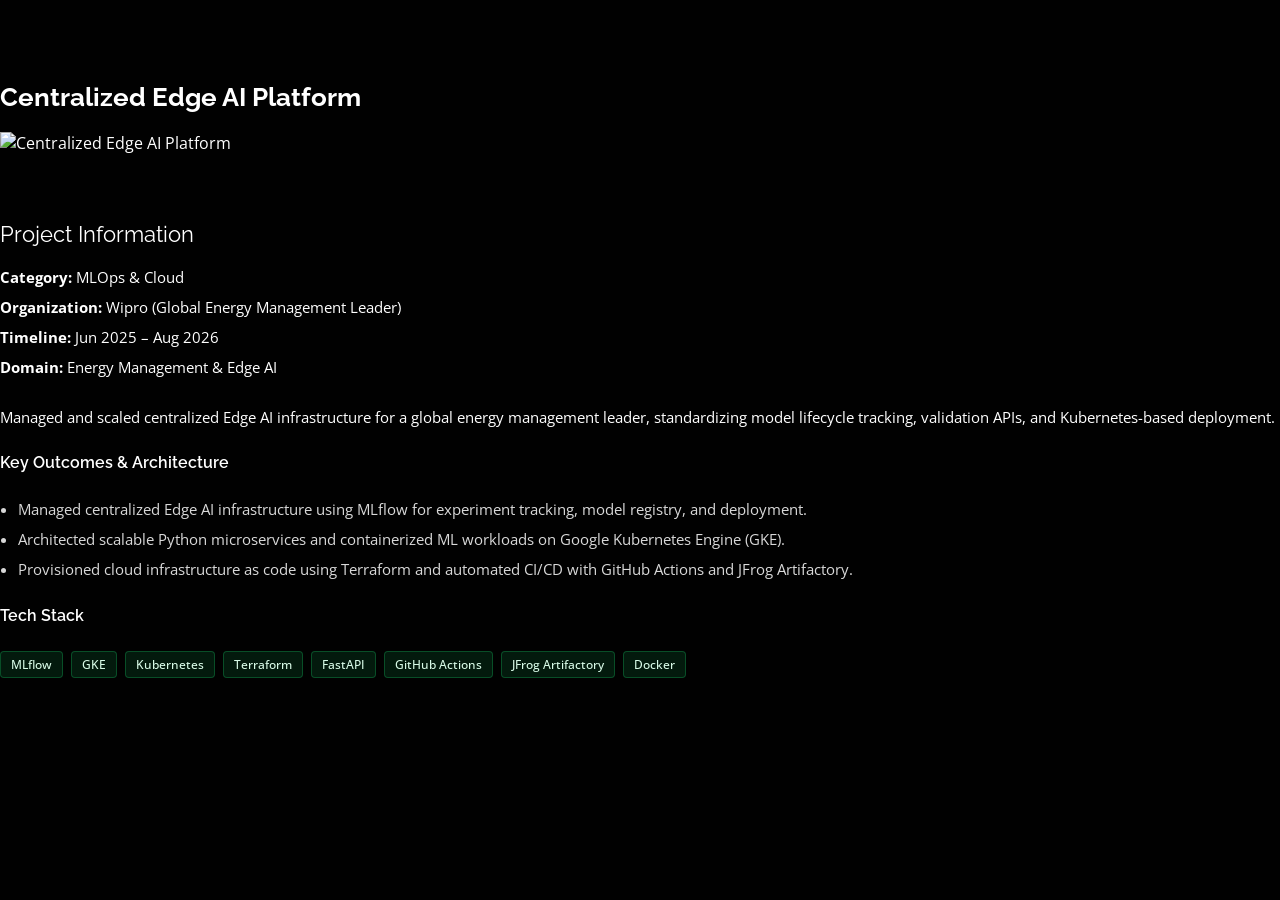
==== portfolio-details.html @ 6c73ee43 "updates" ====
<!DOCTYPE html>
<html lang="en">

<head>
  <meta charset="utf-8">
  <meta content="width=device-width, initial-scale=1.0" name="viewport">

  <title>Project Details | Vishnu Singh</title>
  <meta content="Enterprise project case study by Vishnu Singh - Sr. Software Developer, Python Tech Lead & ML/AI Engineer." name="description">

  <!-- Favicons -->
  <link href="assets/img/favicon.png" rel="icon">
  <link href="assets/img/apple-touch-icon.png" rel="apple-touch-icon">

  <!-- Google Fonts -->
  <link href="https://fonts.googleapis.com/css2?family=Open+Sans:wght@300;400;600;700&family=Raleway:wght@300;400;500;600;700&family=Poppins:wght@300;400;500;600;700&display=swap" rel="stylesheet">

  <!-- Vendor CSS Files -->
  <link href="assets/vendor/bootstrap/css/bootstrap.min.css" rel="stylesheet">
  <link href="assets/vendor/bootstrap-icons/bootstrap-icons.css" rel="stylesheet">
  <link href="assets/vendor/boxicons/css/boxicons.min.css" rel="stylesheet">
  <link href="assets/vendor/glightbox/css/glightbox.min.css" rel="stylesheet">
  <link href="assets/vendor/remixicon/remixicon.css" rel="stylesheet">
  <link href="assets/vendor/swiper/swiper-bundle.min.css" rel="stylesheet">

  <!-- Template Main CSS File -->
  <link href="assets/css/style.css" rel="stylesheet">
</head>

<body>

  <main id="main">

    <!-- ======= Portfolio Details ======= -->
    <div id="portfolio-details" class="portfolio-details">
      <div class="container">

        <div class="row">

          <div class="col-lg-7">
            <h2 class="portfolio-title" id="project-title">Enterprise Project Details</h2>

            <div class="portfolio-details-slider swiper">
              <div class="swiper-wrapper align-items-center">
                <div class="swiper-slide">
                  <img id="project-image" src="assets/img/portfolio/portfolio-1.jpg" class="img-fluid" alt="Project preview">
                </div>
              </div>
            </div>

          </div>

          <div class="col-lg-5 portfolio-info">
            <h3>Project Information</h3>
            <ul>
              <li><strong>Category:</strong> <span id="project-category">MLOps &amp; Cloud</span></li>
              <li><strong>Organization:</strong> <span id="project-org">Enterprise</span></li>
              <li><strong>Timeline:</strong> <span id="project-date">2025 – 2026</span></li>
              <li><strong>Domain:</strong> <span id="project-domain">Production AI</span></li>
            </ul>

            <p id="project-summary"></p>

            <h5 class="mt-4 mb-2 text-white" style="font-size: 16px; font-weight: 600;">Key Outcomes &amp; Architecture</h5>
            <ul id="project-highlights" style="list-style: disc; padding-left: 18px; color: rgba(255,255,255,0.85);"></ul>

            <h5 class="mt-4 mb-2 text-white" style="font-size: 16px; font-weight: 600;">Tech Stack</h5>
            <div id="project-stack" class="skill-pills"></div>
          </div>

        </div>

      </div>
    </div><!-- End Portfolio Details -->

  </main><!-- End #main -->

  <!-- Vendor JS Files -->
  <script src="assets/vendor/bootstrap/js/bootstrap.bundle.min.js"></script>
  <script src="assets/vendor/glightbox/js/glightbox.min.js"></script>
  <script src="assets/vendor/swiper/swiper-bundle.min.js"></script>

  <script>
    (function () {
      const projects = {
        "edge-ai-platform": {
          title: "Centralized Edge AI Platform",
          category: "MLOps & Cloud",
          org: "Wipro (Global Energy Management Leader)",
          date: "Jun 2025 – Aug 2026",
          domain: "Energy Management & Edge AI",
          image: "assets/img/portfolio/portfolio-4.jpg",
          summary: "Managed and scaled centralized Edge AI infrastructure for a global energy management leader, standardizing model lifecycle tracking, validation APIs, and Kubernetes-based deployment.",
          highlights: [
            "Managed centralized Edge AI infrastructure using MLflow for experiment tracking, model registry, and deployment.",
            "Architected scalable Python microservices and containerized ML workloads on Google Kubernetes Engine (GKE).",
            "Provisioned cloud infrastructure as code using Terraform and automated CI/CD with GitHub Actions and JFrog Artifactory."
          ],
          stack: ["MLflow", "GKE", "Kubernetes", "Terraform", "FastAPI", "GitHub Actions", "JFrog Artifactory", "Docker"]
        },
        "agentic-rag": {
          title: "Agentic RAG Decision Engine",
          category: "ML/AI",
          org: "Wipro",
          date: "Jun 2025 – Aug 2026",
          domain: "Generative AI & Agentic Systems",
          image: "assets/img/portfolio/portfolio-3.jpg",
          summary: "Built Agentic RAG proofs of concept for automated enterprise decisioning using multi-agent orchestration, tool calling, and structured memory.",
          highlights: [
            "Designed multi-agent workflows with LangGraph supporting deterministic tool calling and state transitions.",
            "Integrated vector search and structured memory for grounded retrieval and context-aware reasoning.",
            "Exposed validation and orchestration endpoints via high-performance FastAPI services."
          ],
          stack: ["LangGraph", "LangChain", "RAG", "Vector Search", "Azure OpenAI", "FastAPI", "Python"]
        },
        "gcp-migration": {
          title: "Fortune 50 Healthcare GCP Migration",
          category: "MLOps & Cloud",
          org: "Wipro (Fortune 50 Healthcare Provider)",
          date: "Jun 2025 – Aug 2026",
          domain: "Healthcare Cloud & Analytics",
          image: "assets/img/portfolio/portfolio-6.jpg",
          summary: "Led the migration of enterprise analytics workloads from on-premises infrastructure to Google Cloud Platform (GCP) for a Fortune 50 healthcare provider.",
          highlights: [
            "Drove architecture decisions, code reviews, and delivery roadmaps across global engineering teams.",
            "Containerized workloads onto Google Kubernetes Engine (GKE) with Terraform-managed infrastructure.",
            "Ensured reliability, structured error handling, and observability across migrated services."
          ],
          stack: ["GCP", "GKE", "Terraform", "Docker", "Python", "SQL", "CI/CD"]
        },
        "retail-data-platform": {
          title: "Global Retail Data Platform Optimization",
          category: "Data Engineering",
          org: "Wipro (Major Global Retail Enterprise)",
          date: "Jun 2025 – Aug 2026",
          domain: "Retail & Big Data",
          image: "assets/img/portfolio/portfolio-5.jpg",
          summary: "Optimized the core Databricks, PySpark, and SQL data platform for a major global retail enterprise, significantly increasing pipeline throughput.",
          highlights: [
            "Profiled and tuned distributed PySpark jobs and SQL transformations to eliminate bottlenecks.",
            "Improved end-to-end ETL reliability and throughput for high-volume retail analytics.",
            "Collaborated across data engineering and platform teams on coding standards and reviews."
          ],
          stack: ["Databricks", "PySpark", "SQL", "ETL Pipelines", "Python", "Pandas"]
        },
        "aws-partner-automation": {
          title: "AWS Partner Onboarding & Plan Management",
          category: "MLOps & Cloud",
          org: "Servify, Bengaluru",
          date: "May 2023 – Jun 2025",
          domain: "Cloud Backend & Automation",
          image: "assets/img/portfolio/portfolio-7.jpg",
          summary: "Designed REST APIs and serverless/containerized backend services on AWS to automate partner onboarding and plan management, cutting manual operational effort by over 50%.",
          highlights: [
            "Built REST APIs using FastAPI, AWS Lambda, and S3, secured with IAM and monitored via Amazon CloudWatch.",
            "Deployed and operated containerized backend microservices on Amazon ECS and EKS.",
            "Engineered supporting Databricks and PySpark ETL pipelines, reducing total data processing latency by 35%."
          ],
          stack: ["FastAPI", "AWS Lambda", "S3", "IAM", "CloudWatch", "ECS", "EKS", "Databricks", "PySpark"]
        },
        "predictive-analytics": {
          title: "Predictive ML Analytics Platform",
          category: "ML/AI",
          org: "Servify, Bengaluru",
          date: "May 2023 – Jun 2025",
          domain: "Predictive Analytics & Data Quality",
          image: "assets/img/portfolio/portfolio-8.jpg",
          summary: "Led ML analytics initiatives using Scikit-learn and Amazon SageMaker, improving customer insight accuracy and decision-making efficiency by 25%.",
          highlights: [
            "Developed and trained predictive models in Scikit-learn and deployed workflows on Amazon SageMaker.",
            "Implemented standardized data cleaning and validation pipelines in Pandas across large-scale datasets.",
            "Delivered measurable 25% improvement in customer insight accuracy and decision-making efficiency."
          ],
          stack: ["Scikit-learn", "Amazon SageMaker", "Pandas", "Python", "SQL", "ETL"]
        },
        "ecommerce-chatbot": {
          title: "Enterprise E-Commerce Chatbot",
          category: "ML/AI",
          org: "Honeysys, Bengaluru",
          date: "Jan 2021 – Mar 2023",
          domain: "Conversational AI & NLP",
          image: "assets/img/portfolio/portfolio-1.jpg",
          summary: "Architected and deployed an enterprise e-commerce conversational AI platform end to end, automating customer query handling and product discovery.",
          highlights: [
            "Developed intent classification, entity extraction (NER), and dialog management pipelines in PyTorch.",
            "Exposed real-time inference through FastAPI REST microservices.",
            "Owned the full MLOps lifecycle: TorchServe, MLflow, DVC, GitHub Actions, Prometheus, and Grafana."
          ],
          stack: ["PyTorch", "FastAPI", "TorchServe", "MLflow", "DVC", "GitHub Actions", "Prometheus", "Grafana"]
        },
        "document-intelligence": {
          title: "Document Intelligence & Product Recognition",
          category: "ML/AI",
          org: "Honeysys, Bengaluru",
          date: "Jan 2021 – Mar 2023",
          domain: "Computer Vision & OCR",
          image: "assets/img/portfolio/portfolio-2.jpg",
          summary: "Built computer vision and OCR pipelines using YOLOv5 and Tesseract OCR for automated product recognition, invoice detection, and financial data extraction.",
          highlights: [
            "Trained and deployed YOLOv5 object detection models for product and invoice region recognition.",
            "Combined OpenCV preprocessing with Tesseract OCR for structured financial data extraction.",
            "Served models via TorchServe with live health monitoring in Prometheus and Grafana."
          ],
          stack: ["YOLOv5", "Tesseract OCR", "OpenCV", "PyTorch", "TorchServe", "FastAPI", "Prometheus"]
        },
        "iot-data-acquisition": {
          title: "IoT Real-Time Data Acquisition & Firmware",
          category: "IoT & Edge",
          org: "Digiadd Technologies, Bengaluru",
          date: "Jan 2019 – Jan 2021",
          domain: "IoT & Embedded Systems",
          image: "assets/img/portfolio/portfolio-9.jpg",
          summary: "Engineered real-time data acquisition systems and custom firmware for IoT hardware while leading and mentoring a team of 2–3 engineers.",
          highlights: [
            "Built custom firmware and telemetry pipelines on Raspberry Pi, Arduino, and ESP32 hardware.",
            "Integrated industrial sensors and protocols including LoRaWAN and CAN bus.",
            "Led and mentored 2–3 engineers building and troubleshooting streaming data pipelines and centralized data platforms."
          ],
          stack: ["C/C++", "Python", "Raspberry Pi", "Arduino", "ESP32", "LoRaWAN", "CAN Bus"]
        }
      };

      const params = new URLSearchParams(window.location.search);
      const key = params.get("project") || "edge-ai-platform";
      const data = projects[key] || projects["edge-ai-platform"];

      document.title = data.title + " | Vishnu Singh";
      document.getElementById("project-title").textContent = data.title;
      document.getElementById("project-category").textContent = data.category;
      document.getElementById("project-org").textContent = data.org;
      document.getElementById("project-date").textContent = data.date;
      document.getElementById("project-domain").textContent = data.domain;
      document.getElementById("project-image").src = data.image;
      document.getElementById("project-image").alt = data.title;
      document.getElementById("project-summary").textContent = data.summary;

      const highlightsEl = document.getElementById("project-highlights");
      data.highlights.forEach(function (item) {
        const li = document.createElement("li");
        li.textContent = item;
        highlightsEl.appendChild(li);
      });

      const stackEl = document.getElementById("project-stack");
      data.stack.forEach(function (tech) {
        const span = document.createElement("span");
        span.className = "skill-pill";
        span.textContent = tech;
        stackEl.appendChild(span);
      });
    })();
  </script>

</body>

</html>
---- assets/css/style.css ----
/**
* Template Name: Personal - v4.7.0
* Template URL: https://bootstrapmade.com/personal-free-resume-bootstrap-template/
* Author: BootstrapMade.com
* License: https://bootstrapmade.com/license/
*/

/*--------------------------------------------------------------
# General
--------------------------------------------------------------*/
body {
  font-family: "Open Sans", sans-serif;
  background-color: #040404;
  color: #fff;
  position: relative;
  background: transparent;
}
body::before {
  content: "";
  position: fixed;
  background: #040404 url("../img/background/bg2.jpg") top right no-repeat;
  background-size: cover;
  left: 0;
  right: 0;
  top: 0;
  height: 100vh;
  z-index: -1;
}
@media (min-width: 1024px) {
  body::before {
    background-attachment: fixed;
  }
}

a {
  color: #18d26e;
  text-decoration: none;
}

a:hover {
  color: #35e888;
  text-decoration: none;
}

h1, h2, h3, h4, h5, h6 {
  font-family: "Raleway", sans-serif;
}

/*--------------------------------------------------------------
# Header
--------------------------------------------------------------*/
#header {
  transition: ease-in-out 0.3s;
  position: relative;
  height: 100vh;
  display: flex;
  align-items: center;
  z-index: 997;
  overflow-y: auto;
}
#header * {
  transition: ease-in-out 0.3s;
}
#header h1 {
  font-size: 48px;
  margin: 0;
  padding: 0;
  line-height: 1;
  font-weight: 700;
  font-family: "Poppins", sans-serif;
}
#header h1 a, #header h1 a:hover {
  color: #fff;
  line-height: 1;
  display: inline-block;
}
#header h2 {
  font-size: 24px;
  margin-top: 20px;
  color: rgba(255, 255, 255, 0.8);
}
#header h2 span {
  color: #fff;
  border-bottom: 2px solid #18d26e;
  padding-bottom: 6px;
}
#header img {
  padding: 0;
  margin: 0;
}
#header .social-links {
  margin-top: 40px;
  display: flex;
}
#header .social-links a {
  font-size: 16px;
  display: flex;
  justify-content: center;
  align-items: center;
  background: rgba(255, 255, 255, 0.1);
  color: #fff;
  line-height: 1;
  margin-right: 8px;
  border-radius: 50%;
  width: 40px;
  height: 40px;
}
#header .social-links a:hover {
  background: #18d26e;
}
@media (max-width: 992px) {
  #header h1 {
    font-size: 36px;
  }
  #header h2 {
    font-size: 20px;
    line-height: 30px;
  }
  #header .social-links {
    margin-top: 15px;
  }
  #header .container {
    display: flex;
    flex-direction: column;
    align-items: center;
  }
}

/* Header Top */
#header.header-top {
  height: 80px;
  position: fixed;
  left: 0;
  top: 0;
  right: 0;
  background: rgba(0, 0, 0, 0.9);
}
#header.header-top .social-links, #header.header-top h2, #header.header-top .header-tagline {
  display: none;
}
.header-tagline {
  margin-top: 14px;
  font-size: 14px;
  letter-spacing: 0.5px;
  color: rgba(255, 255, 255, 0.72);
}
#header.header-top h1 {
  margin-right: auto;
  font-size: 36px;
}
#header.header-top .container {
  display: flex;
  align-items: center;
}
#header.header-top .navbar {
  margin: 0;
}
@media (max-width: 768px) {
  #header.header-top {
    height: 60px;
  }
  #header.header-top h1 {
    font-size: 26px;
  }
}

/*--------------------------------------------------------------
# Navigation Menu
--------------------------------------------------------------*/
/**
* Desktop Navigation 
*/
.navbar {
  padding: 0;
  margin-top: 35px;
}
.navbar ul {
  margin: 0;
  padding: 0;
  display: flex;
  list-style: none;
  align-items: center;
}
.navbar li {
  position: relative;
}
.navbar li + li {
  margin-left: 30px;
}
.navbar a, .navbar a:focus {
  display: flex;
  align-items: center;
  justify-content: space-between;
  padding: 0;
  font-family: "Poppins", sans-serif;
  font-size: 16px;
  font-weight: 400;
  color: rgba(255, 255, 255, 0.7);
  white-space: nowrap;
  transition: 0.3s;
}
.navbar a i, .navbar a:focus i {
  font-size: 12px;
  line-height: 0;
  margin-left: 5px;
}
.navbar a:before {
  content: "";
  position: absolute;
  width: 0;
  height: 2px;
  bottom: -4px;
  left: 0;
  background-color: #18d26e;
  visibility: hidden;
  width: 0px;
  transition: all 0.3s ease-in-out 0s;
}
.navbar a:hover:before, .navbar li:hover > a:before, .navbar .active:before {
  visibility: visible;
  width: 25px;
}
.navbar a:hover, .navbar .active, .navbar .active:focus, .navbar li:hover > a {
  color: #fff;
}

/**
* Mobile Navigation 
*/
.mobile-nav-toggle {
  color: #fff;
  font-size: 28px;
  cursor: pointer;
  display: none;
  line-height: 0;
  transition: 0.5s;
  position: fixed;
  right: 15px;
  top: 15px;
}

@media (max-width: 991px) {
  .mobile-nav-toggle {
    display: block;
  }

  .navbar ul {
    display: none;
  }
}
.navbar-mobile {
  position: fixed;
  overflow: hidden;
  top: 0;
  right: 0;
  left: 0;
  bottom: 0;
  background: rgba(0, 0, 0, 0.9);
  transition: 0.3s;
  z-index: 999;
  margin-top: 0;
}
.navbar-mobile .mobile-nav-toggle {
  position: absolute;
  top: 15px;
  right: 15px;
}
.navbar-mobile ul {
  display: block;
  position: absolute;
  top: 55px;
  right: 15px;
  bottom: 45px;
  left: 15px;
  padding: 10px 0;
  overflow-y: auto;
  transition: 0.3s;
  border: 2px solid rgba(255, 255, 255, 0.2);
}
.navbar-mobile li {
  padding: 12px 20px;
}
.navbar-mobile li + li {
  margin: 0;
}
.navbar-mobile a, .navbar-mobile a:focus {
  font-size: 16px;
  position: relative;
}

/*--------------------------------------------------------------
# Sections General
--------------------------------------------------------------*/
section {
  overflow: hidden;
  position: absolute;
  width: 100%;
  top: 140px;
  bottom: 100%;
  opacity: 0;
  transition: ease-in-out 0.4s;
  z-index: 2;
}
section.section-show {
  top: 100px;
  bottom: auto;
  opacity: 1;
  padding-bottom: 45px;
}
section .container {
  background: rgba(0, 0, 0, 0.9);
  padding: 30px;
}
@media (max-width: 768px) {
  section {
    top: 120px;
  }
  section.section-show {
    top: 80px;
  }
}

.section-title h2 {
  font-size: 14px;
  font-weight: 500;
  padding: 0;
  line-height: 1px;
  margin: 0 0 20px 0;
  letter-spacing: 2px;
  text-transform: uppercase;
  color: #aaaaaa;
  font-family: "Poppins", sans-serif;
}
.section-title h2::after {
  content: "";
  width: 120px;
  height: 1px;
  display: inline-block;
  background: #4ceb95;
  margin: 4px 10px;
}
.section-title p {
  margin: 0;
  margin: -15px 0 15px 0;
  font-size: 36px;
  font-weight: 700;
  text-transform: uppercase;
  font-family: "Poppins", sans-serif;
  color: #fff;
}

/*--------------------------------------------------------------
# About
--------------------------------------------------------------*/
.about-me .content h3 {
  font-weight: 700;
  font-size: 26px;
  color: #18d26e;
}
.about-me .content ul {
  list-style: none;
  padding: 0;
}
.about-me .content ul li {
  margin-bottom: 20px;
  display: flex;
  align-items: center;
}
.about-me .content ul strong {
  margin-right: 10px;
}
.about-me .content ul i {
  font-size: 16px;
  margin-right: 5px;
  color: #18d26e;
  line-height: 0;
}
.about-me .content p:last-child {
  margin-bottom: 0;
}

/*--------------------------------------------------------------
# Counts
--------------------------------------------------------------*/
.counts {
  padding: 70px 0 60px;
}
.counts .count-box {
  padding: 30px 30px 25px 30px;
  width: 100%;
  position: relative;
  text-align: center;
  background: rgba(255, 255, 255, 0.08);
}
.counts .count-box i {
  position: absolute;
  top: -25px;
  left: 50%;
  transform: translateX(-50%);
  font-size: 24px;
  background: rgba(255, 255, 255, 0.1);
  padding: 12px;
  color: #18d26e;
  border-radius: 50px;
  line-height: 0;
}
.counts .count-box span {
  font-size: 36px;
  display: block;
  font-weight: 600;
  color: #fff;
}
.counts .count-box p {
  padding: 0;
  margin: 0;
  font-family: "Raleway", sans-serif;
  font-size: 14px;
}

/*--------------------------------------------------------------
# Skills
--------------------------------------------------------------*/
.skills .progress {
  height: 60px;
  display: block;
  background: none;
  border-radius: 0;
}
.skills .progress .skill {
  padding: 10px 0;
  margin: 0;
  text-transform: uppercase;
  display: block;
  font-weight: 600;
  font-family: "Poppins", sans-serif;
  color: #fff;
}
.skills .progress .skill .val {
  float: right;
  font-style: normal;
  color: #18d26e;
}
.skills .progress-bar-wrap {
  background: rgba(255, 255, 255, 0.2);
}
.skills .progress-bar {
  width: 1px;
  height: 10px;
  transition: 0.9s;
  background-color: #18d26e;
}

/* Skill Category Cards & Pills */
.skill-category-card {
  background: rgba(255, 255, 255, 0.06);
  border: 1px solid rgba(255, 255, 255, 0.08);
  border-left: 3px solid #18d26e;
  border-radius: 6px;
  padding: 20px;
  height: 100%;
  transition: transform 0.25s ease, background 0.25s ease;
}
.skill-category-card:hover {
  background: rgba(255, 255, 255, 0.1);
  transform: translateY(-2px);
}
.skill-category-card h4 {
  font-size: 16px;
  font-weight: 600;
  color: #fff;
  margin-bottom: 12px;
  display: flex;
  align-items: center;
  gap: 8px;
}
.skill-category-card h4 i {
  color: #18d26e;
  font-size: 18px;
}
.skill-pills {
  display: flex;
  flex-wrap: wrap;
  gap: 8px;
}
.skill-pill {
  display: inline-block;
  font-size: 12px;
  font-weight: 500;
  padding: 4px 10px;
  border-radius: 4px;
  background: rgba(24, 210, 110, 0.12);
  color: #d7f9e6;
  border: 1px solid rgba(24, 210, 110, 0.28);
}

/* Executive Snapshot Card */
.profile-snapshot {
  background: rgba(255, 255, 255, 0.06);
  border: 1px solid rgba(255, 255, 255, 0.1);
  border-top: 3px solid #18d26e;
  border-radius: 6px;
  padding: 24px;
  height: 100%;
}
.profile-snapshot .snapshot-badge {
  display: inline-block;
  font-size: 11px;
  font-weight: 600;
  letter-spacing: 1px;
  text-transform: uppercase;
  padding: 4px 10px;
  border-radius: 4px;
  background: rgba(24, 210, 110, 0.15);
  color: #18d26e;
  margin-bottom: 14px;
}
.profile-snapshot h4 {
  font-size: 18px;
  font-weight: 700;
  color: #fff;
  margin-bottom: 14px;
}
.profile-snapshot .snapshot-list {
  list-style: none;
  padding: 0;
  margin: 0;
}
.profile-snapshot .snapshot-list li {
  display: flex;
  justify-content: space-between;
  align-items: flex-start;
  padding: 10px 0;
  border-bottom: 1px solid rgba(255, 255, 255, 0.08);
  font-size: 14px;
  gap: 12px;
}
.profile-snapshot .snapshot-list li:last-child {
  border-bottom: none;
  padding-bottom: 0;
}
.profile-snapshot .snapshot-label {
  color: rgba(255, 255, 255, 0.65);
  font-weight: 500;
}
.profile-snapshot .snapshot-value {
  color: #fff;
  font-weight: 600;
  text-align: right;
}

/*--------------------------------------------------------------
# Interests
--------------------------------------------------------------*/
.interests .icon-box {
  display: flex;
  align-items: center;
  padding: 20px;
  background: rgba(255, 255, 255, 0.08);
  transition: ease-in-out 0.3s;
}
.interests .icon-box i {
  font-size: 32px;
  padding-right: 10px;
  line-height: 1;
}
.interests .icon-box h3 {
  font-weight: 700;
  margin: 0;
  padding: 0;
  line-height: 1;
  font-size: 16px;
  color: #fff;
}
.interests .icon-box:hover {
  background: rgba(255, 255, 255, 0.12);
}

/*--------------------------------------------------------------
# Testimonials
--------------------------------------------------------------*/
.testimonials .testimonials-carousel, .testimonials .testimonials-slider {
  overflow: hidden;
}
.testimonials .testimonial-item {
  box-sizing: content-box;
  min-height: 320px;
}
.testimonials .testimonial-item .testimonial-img {
  width: 90px;
  border-radius: 50%;
  margin: -40px 0 0 40px;
  position: relative;
  z-index: 2;
  border: 6px solid rgba(255, 255, 255, 0.12);
}
.testimonials .testimonial-item h3 {
  font-size: 18px;
  font-weight: bold;
  margin: 10px 0 5px 45px;
  color: #fff;
}
.testimonials .testimonial-item h4 {
  font-size: 14px;
  color: #999;
  margin: 0 0 0 45px;
}
.testimonials .testimonial-item .quote-icon-left, .testimonials .testimonial-item .quote-icon-right {
  color: rgba(255, 255, 255, 0.25);
  font-size: 26px;
}
.testimonials .testimonial-item .quote-icon-left {
  display: inline-block;
  left: -5px;
  position: relative;
}
.testimonials .testimonial-item .quote-icon-right {
  display: inline-block;
  right: -5px;
  position: relative;
  top: 10px;
}
.testimonials .testimonial-item p {
  font-style: italic;
  margin: 0 15px 0 15px;
  padding: 20px 20px 60px 20px;
  background: rgba(255, 255, 255, 0.1);
  position: relative;
  border-radius: 6px;
  position: relative;
  z-index: 1;
}
.testimonials .swiper-pagination {
  margin-top: 20px;
  position: relative;
}
.testimonials .swiper-pagination .swiper-pagination-bullet {
  width: 12px;
  height: 12px;
  opacity: 1;
  background-color: rgba(255, 255, 255, 0.3);
}
.testimonials .swiper-pagination .swiper-pagination-bullet-active {
  background-color: #18d26e;
}

/*--------------------------------------------------------------
# Resume
--------------------------------------------------------------*/
.resume .resume-title {
  font-size: 26px;
  font-weight: 700;
  margin-top: 20px;
  margin-bottom: 20px;
  color: #fff;
}
.resume .resume-item {
  padding: 0 0 20px 20px;
  margin-top: -2px;
  border-left: 2px solid rgba(255, 255, 255, 0.2);
  position: relative;
}
.resume .resume-item h4 {
  line-height: 18px;
  font-size: 18px;
  font-weight: 600;
  text-transform: uppercase;
  font-family: "Poppins", sans-serif;
  color: #18d26e;
  margin-bottom: 10px;
}
.resume .resume-item h5 {
  font-size: 16px;
  background: rgba(255, 255, 255, 0.15);
  padding: 5px 15px;
  display: inline-block;
  font-weight: 600;
  margin-bottom: 10px;
}
.resume .resume-item ul {
  padding-left: 20px;
}
.resume .resume-item ul li {
  padding-bottom: 10px;
}

.resume .resume-item .project-title {
  line-height: 18px;
  font-size: 16px;
  font-weight: 600;
  padding: 5px 15px;
  background-color: rgba(255, 255, 255, 0.15);
  display: inline-block;
  font-family: "Poppins", sans-serif;
  color: #eff3e8;
  margin: 15px 10px;
}

.resume .resume-item .project-heading {
  line-height: 18px;
  font-size: 15px;
  font-weight: 600;
  text-transform: uppercase;
  font-family: "Poppins", sans-serif;
  color: #b5b9b7;
  margin-bottom: 10px;
}

.resume .resume-item:last-child {
  padding-bottom: 0;
}
.resume .resume-item::before {
  content: "";
  position: absolute;
  width: 16px;
  height: 16px;
  border-radius: 50px;
  left: -9px;
  top: 0;
  background: #18d26e;
  border: 2px solid #18d26e;
}

/*--------------------------------------------------------------
# Services
--------------------------------------------------------------*/
.services .icon-box {
  text-align: center;
  background: rgba(204, 204, 204, 0.1);
  padding: 80px 20px;
  transition: all ease-in-out 0.3s;
}
.services .icon-box .icon {
  margin: 0 auto;
  width: 64px;
  height: 64px;
  background: #18d26e;
  border-radius: 5px;
  transition: all 0.3s ease-out 0s;
  display: flex;
  align-items: center;
  justify-content: center;
  margin-bottom: 20px;
  transform-style: preserve-3d;
}
.services .icon-box .icon i {
  color: #fff;
  font-size: 28px;
}
.services .icon-box .icon::before {
  position: absolute;
  content: "";
  left: -8px;
  top: -8px;
  height: 100%;
  width: 100%;
  background: rgba(255, 255, 255, 0.15);
  border-radius: 5px;
  transition: all 0.3s ease-out 0s;
  transform: translateZ(-1px);
}
.services .icon-box h4 {
  font-weight: 700;
  margin-bottom: 15px;
  font-size: 24px;
}
.services .icon-box h4 a {
  color: #fff;
}
.services .icon-box p {
  line-height: 24px;
  font-size: 14px;
  margin-bottom: 0;
}
.services .icon-box:hover {
  background: #18d26e;
  border-color: #18d26e;
}
.services .icon-box:hover .icon {
  background: #fff;
}
.services .icon-box:hover .icon i {
  color: #18d26e;
}
.services .icon-box:hover .icon::before {
  background: #35e888;
}
.services .icon-box:hover h4 a, .services .icon-box:hover p {
  color: #fff;
}

/*--------------------------------------------------------------
# Portfolio
--------------------------------------------------------------*/
.portfolio .portfolio-item {
  margin-bottom: 30px;
}
.portfolio #portfolio-flters {
  padding: 0;
  margin: 0 auto 15px auto;
  list-style: none;
  text-align: center;
  border-radius: 50px;
  padding: 2px 15px;
}
.portfolio #portfolio-flters li {
  cursor: pointer;
  display: inline-block;
  padding: 8px 16px 10px 16px;
  font-size: 14px;
  font-weight: 600;
  line-height: 1;
  text-transform: uppercase;
  color: #fff;
  background: rgba(255, 255, 255, 0.1);
  margin: 0 3px 10px 3px;
  transition: all 0.3s ease-in-out;
  border-radius: 4px;
}
.portfolio #portfolio-flters li:hover, .portfolio #portfolio-flters li.filter-active {
  background: #18d26e;
}
.portfolio #portfolio-flters li:last-child {
  margin-right: 0;
}
.portfolio .portfolio-wrap {
  transition: 0.3s;
  position: relative;
  overflow: hidden;
  z-index: 1;
  background: rgba(0, 0, 0, 0.6);
}
.portfolio .portfolio-wrap::before {
  content: "";
  background: rgba(0, 0, 0, 0.6);
  position: absolute;
  left: 30px;
  right: 30px;
  top: 30px;
  bottom: 30px;
  transition: all ease-in-out 0.3s;
  z-index: 2;
  opacity: 0;
}
.portfolio .portfolio-wrap .portfolio-info {
  opacity: 0;
  position: absolute;
  top: 0;
  left: 0;
  right: 0;
  bottom: 0;
  text-align: center;
  z-index: 3;
  transition: all ease-in-out 0.3s;
  display: flex;
  flex-direction: column;
  justify-content: center;
  align-items: center;
}
.portfolio .portfolio-wrap .portfolio-info::before {
  display: block;
  content: "";
  width: 48px;
  height: 48px;
  position: absolute;
  top: 35px;
  left: 35px;
  border-top: 3px solid #fff;
  border-left: 3px solid #fff;
  transition: all 0.5s ease 0s;
  z-index: 9994;
}
.portfolio .portfolio-wrap .portfolio-info::after {
  display: block;
  content: "";
  width: 48px;
  height: 48px;
  position: absolute;
  bottom: 35px;
  right: 35px;
  border-bottom: 3px solid #fff;
  border-right: 3px solid #fff;
  transition: all 0.5s ease 0s;
  z-index: 9994;
}
.portfolio .portfolio-wrap .portfolio-info h4 {
  font-size: 20px;
  color: #fff;
  font-weight: 600;
  padding: 0 20px;
}
.portfolio .portfolio-wrap .portfolio-info p {
  color: rgba(255, 255, 255, 0.85);
  font-size: 13px;
  padding: 6px 24px 10px 24px;
  margin: 0;
  line-height: 1.45;
}
.portfolio .portfolio-wrap .portfolio-links {
  text-align: center;
  z-index: 4;
}
.portfolio .portfolio-wrap .portfolio-links a {
  color: #fff;
  margin: 0 2px;
  font-size: 28px;
  display: inline-block;
  transition: 0.3s;
}
.portfolio .portfolio-wrap .portfolio-links a:hover {
  color: #63eda3;
}
.portfolio .portfolio-wrap:hover::before {
  top: 0;
  left: 0;
  right: 0;
  bottom: 0;
  opacity: 1;
}
.portfolio .portfolio-wrap:hover .portfolio-info {
  opacity: 1;
}
.portfolio .portfolio-wrap:hover .portfolio-info::before {
  top: 15px;
  left: 15px;
}
.portfolio .portfolio-wrap:hover .portfolio-info::after {
  bottom: 15px;
  right: 15px;
}

/*--------------------------------------------------------------
# Portfolio Details
--------------------------------------------------------------*/
.portfolio-details {
  padding-top: 40px;
  background: rgba(0, 0, 0, 0.8);
  position: fixed;
  left: 0;
  right: 0;
  top: 0;
  bottom: 0;
  overflow-y: auto;
}
.portfolio-details .container {
  padding-top: 20px;
  padding-bottom: 40px;
}
.portfolio-details .portfolio-title {
  font-size: 26px;
  font-weight: 700;
  margin-bottom: 20px;
}
.portfolio-details .portfolio-info {
  padding-top: 45px;
}
.portfolio-details .portfolio-info h3 {
  font-size: 22px;
  font-weight: 400;
  margin-bottom: 20px;
}
.portfolio-details .portfolio-info ul {
  list-style: none;
  padding: 0;
  font-size: 15px;
}
.portfolio-details .portfolio-info ul li + li {
  margin-top: 10px;
}
.portfolio-details .portfolio-info p {
  font-size: 15px;
  padding: 15px 0 0 0;
}
@media (max-width: 992px) {
  .portfolio-details .portfolio-info {
    padding-top: 20px;
  }
}
.portfolio-details .swiper-pagination {
  margin-top: 20px;
  position: relative;
}
.portfolio-details .swiper-pagination .swiper-pagination-bullet {
  width: 12px;
  height: 12px;
  opacity: 1;
  background-color: rgba(255, 255, 255, 0.3);
}
.portfolio-details .swiper-pagination .swiper-pagination-bullet-active {
  background-color: #18d26e;
}

/*--------------------------------------------------------------
# Contact
--------------------------------------------------------------*/
.contact .info-box {
  color: #444444;
  padding: 20px;
  width: 100%;
  background: rgba(255, 255, 255, 0.08);
}
.contact .info-box i.bx {
  font-size: 24px;
  color: #18d26e;
  border-radius: 50%;
  padding: 14px;
  float: left;
  background: rgba(255, 255, 255, 0.1);
}
.contact .info-box h3 {
  font-size: 20px;
  color: rgba(255, 255, 255, 0.5);
  font-weight: 700;
  margin: 10px 0 8px 68px;
}
.contact .info-box p {
  padding: 0;
  color: #fff;
  line-height: 24px;
  font-size: 14px;
  margin: 0 0 0 68px;
}
.contact .info-box .social-links {
  margin: 5px 0 0 68px;
  display: flex;
}
.contact .info-box .social-links a {
  font-size: 18px;
  display: inline-block;
  color: #fff;
  line-height: 1;
  margin-right: 12px;
  transition: 0.3s;
}
.contact .info-box .social-links a:hover {
  color: #18d26e;
}
.contact .php-email-form {
  padding: 30px;
  background: rgba(255, 255, 255, 0.08);
}
.contact .php-email-form .error-message {
  display: none;
  background: rgba(255, 255, 255, 0.08);
  background: #ed3c0d;
  text-align: left;
  padding: 15px;
  font-weight: 600;
}
.contact .php-email-form .error-message br + br {
  margin-top: 25px;
}
.contact .php-email-form .sent-message {
  display: none;
  background: rgba(255, 255, 255, 0.08);
  background: #18d26e;
  text-align: center;
  padding: 15px;
  font-weight: 600;
}
.contact .php-email-form .loading {
  display: none;
  background: rgba(255, 255, 255, 0.08);
  text-align: center;
  padding: 15px;
}
.contact .php-email-form .loading:before {
  content: "";
  display: inline-block;
  border-radius: 50%;
  width: 24px;
  height: 24px;
  margin: 0 10px -6px 0;
  border: 3px solid #18d26e;
  border-top-color: #eee;
  -webkit-animation: animate-loading 1s linear infinite;
  animation: animate-loading 1s linear infinite;
}
.contact .php-email-form input, .contact .php-email-form textarea {
  border-radius: 0;
  box-shadow: none;
  font-size: 14px;
  background: rgba(255, 255, 255, 0.08);
  border: 0;
  transition: 0.3s;
  color: #fff;
}
.contact .php-email-form input:focus, .contact .php-email-form textarea:focus {
  background-color: rgba(255, 255, 255, 0.11);
}
.contact .php-email-form input::-moz-placeholder, .contact .php-email-form textarea::-moz-placeholder {
  color: rgba(255, 255, 255, 0.3);
  opacity: 1;
}
.contact .php-email-form input::placeholder, .contact .php-email-form textarea::placeholder {
  color: rgba(255, 255, 255, 0.3);
  opacity: 1;
}
.contact .php-email-form input {
  padding: 10px 15px;
}
.contact .php-email-form textarea {
  padding: 12px 15px;
}
.contact .php-email-form button[type=submit] {
  background: #18d26e;
  border: 0;
  padding: 10px 30px;
  color: #fff;
  transition: 0.4s;
  border-radius: 4px;
}
.contact .php-email-form button[type=submit]:hover {
  background: #15bb62;
}
@-webkit-keyframes animate-loading {
  0% {
    transform: rotate(0deg);
  }
  100% {
    transform: rotate(360deg);
  }
}
@keyframes animate-loading {
  0% {
    transform: rotate(0deg);
  }
  100% {
    transform: rotate(360deg);
  }
}

/*--------------------------------------------------------------
# Credits
--------------------------------------------------------------*/
.credits {
  position: fixed;
  right: 0;
  left: 0;
  bottom: 0;
  padding: 15px;
  text-align: right;
  font-size: 13px;
  color: #fff;
  z-index: 999999;
}
@media (max-width: 992px) {
  .credits {
    text-align: center;
    padding: 10px;
    background: rgba(0, 0, 0, 0.8);
  }
}
.credits a {
  color: #18d26e;
  transition: 0.3s;
}
.credits a:hover {
  color: #fff;
}
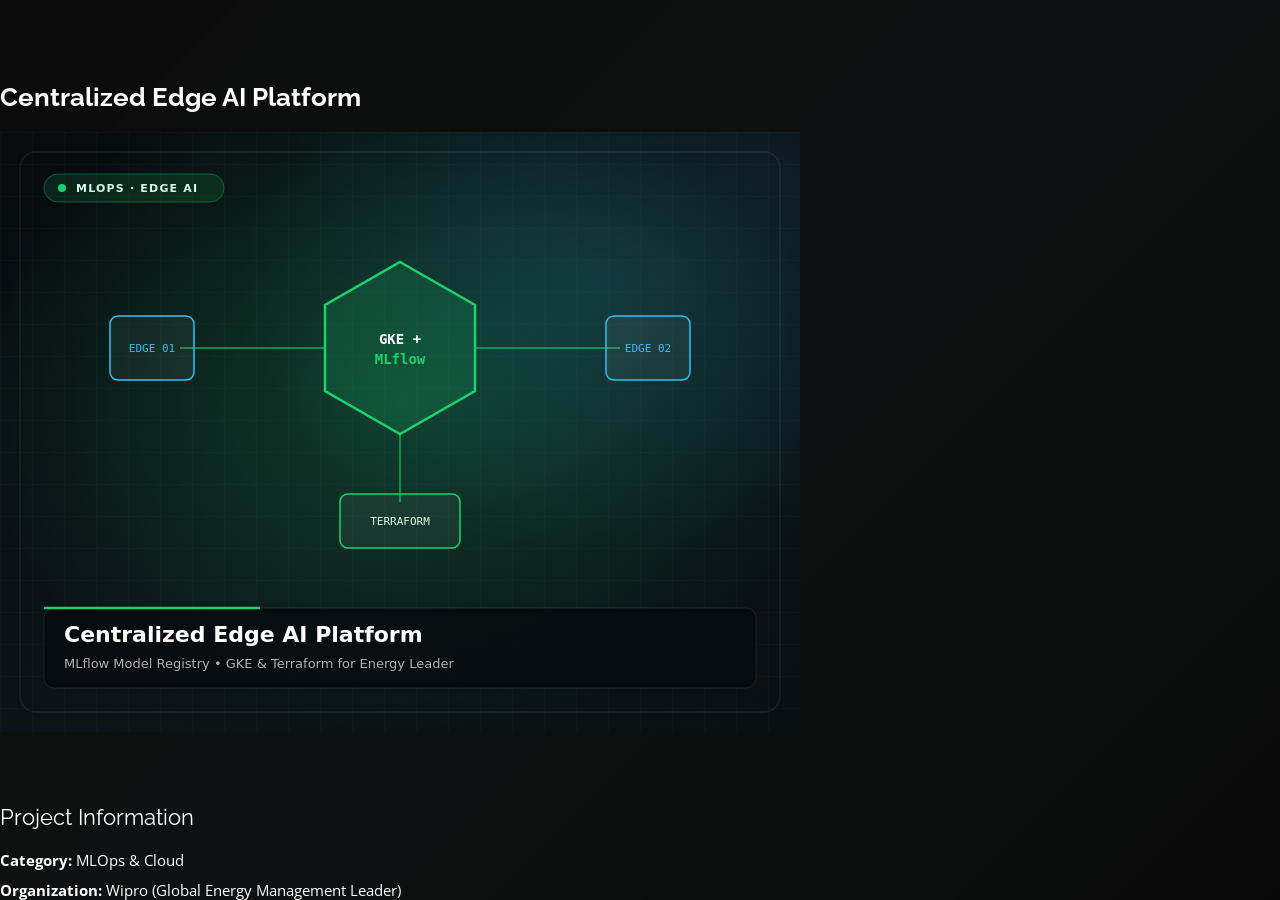
==== commit fb36ccd1: "thumbnails updated" ====
--- a/portfolio-details.html
+++ b/portfolio-details.html
@@ -43,7 +43,7 @@
             <div class="portfolio-details-slider swiper">
               <div class="swiper-wrapper align-items-center">
                 <div class="swiper-slide">
-                  <img id="project-image" src="assets/img/portfolio/portfolio-1.jpg" class="img-fluid" alt="Project preview">
+                  <img id="project-image" src="assets/img/portfolio/portfolio-1.svg" class="img-fluid" alt="Project preview">
                 </div>
               </div>
             </div>
@@ -89,7 +89,7 @@
           org: "Wipro (Global Energy Management Leader)",
           date: "Jun 2025 – Aug 2026",
           domain: "Energy Management & Edge AI",
-          image: "assets/img/portfolio/portfolio-4.jpg",
+          image: "assets/img/portfolio/portfolio-4.svg",
           summary: "Managed and scaled centralized Edge AI infrastructure for a global energy management leader, standardizing model lifecycle tracking, validation APIs, and Kubernetes-based deployment.",
           highlights: [
             "Managed centralized Edge AI infrastructure using MLflow for experiment tracking, model registry, and deployment.",
@@ -104,7 +104,7 @@
           org: "Wipro",
           date: "Jun 2025 – Aug 2026",
           domain: "Generative AI & Agentic Systems",
-          image: "assets/img/portfolio/portfolio-3.jpg",
+          image: "assets/img/portfolio/portfolio-3.svg",
           summary: "Built Agentic RAG proofs of concept for automated enterprise decisioning using multi-agent orchestration, tool calling, and structured memory.",
           highlights: [
             "Designed multi-agent workflows with LangGraph supporting deterministic tool calling and state transitions.",
@@ -119,7 +119,7 @@
           org: "Wipro (Fortune 50 Healthcare Provider)",
           date: "Jun 2025 – Aug 2026",
           domain: "Healthcare Cloud & Analytics",
-          image: "assets/img/portfolio/portfolio-6.jpg",
+          image: "assets/img/portfolio/portfolio-6.svg",
           summary: "Led the migration of enterprise analytics workloads from on-premises infrastructure to Google Cloud Platform (GCP) for a Fortune 50 healthcare provider.",
           highlights: [
             "Drove architecture decisions, code reviews, and delivery roadmaps across global engineering teams.",
@@ -134,7 +134,7 @@
           org: "Wipro (Major Global Retail Enterprise)",
           date: "Jun 2025 – Aug 2026",
           domain: "Retail & Big Data",
-          image: "assets/img/portfolio/portfolio-5.jpg",
+          image: "assets/img/portfolio/portfolio-5.svg",
           summary: "Optimized the core Databricks, PySpark, and SQL data platform for a major global retail enterprise, significantly increasing pipeline throughput.",
           highlights: [
             "Profiled and tuned distributed PySpark jobs and SQL transformations to eliminate bottlenecks.",
@@ -149,7 +149,7 @@
           org: "Servify, Bengaluru",
           date: "May 2023 – Jun 2025",
           domain: "Cloud Backend & Automation",
-          image: "assets/img/portfolio/portfolio-7.jpg",
+          image: "assets/img/portfolio/portfolio-7.svg",
           summary: "Designed REST APIs and serverless/containerized backend services on AWS to automate partner onboarding and plan management, cutting manual operational effort by over 50%.",
           highlights: [
             "Built REST APIs using FastAPI, AWS Lambda, and S3, secured with IAM and monitored via Amazon CloudWatch.",
@@ -164,7 +164,7 @@
           org: "Servify, Bengaluru",
           date: "May 2023 – Jun 2025",
           domain: "Predictive Analytics & Data Quality",
-          image: "assets/img/portfolio/portfolio-8.jpg",
+          image: "assets/img/portfolio/portfolio-8.svg",
           summary: "Led ML analytics initiatives using Scikit-learn and Amazon SageMaker, improving customer insight accuracy and decision-making efficiency by 25%.",
           highlights: [
             "Developed and trained predictive models in Scikit-learn and deployed workflows on Amazon SageMaker.",
@@ -179,7 +179,7 @@
           org: "Honeysys, Bengaluru",
           date: "Jan 2021 – Mar 2023",
           domain: "Conversational AI & NLP",
-          image: "assets/img/portfolio/portfolio-1.jpg",
+          image: "assets/img/portfolio/portfolio-1.svg",
           summary: "Architected and deployed an enterprise e-commerce conversational AI platform end to end, automating customer query handling and product discovery.",
           highlights: [
             "Developed intent classification, entity extraction (NER), and dialog management pipelines in PyTorch.",
@@ -194,7 +194,7 @@
           org: "Honeysys, Bengaluru",
           date: "Jan 2021 – Mar 2023",
           domain: "Computer Vision & OCR",
-          image: "assets/img/portfolio/portfolio-2.jpg",
+          image: "assets/img/portfolio/portfolio-2.svg",
           summary: "Built computer vision and OCR pipelines using YOLOv5 and Tesseract OCR for automated product recognition, invoice detection, and financial data extraction.",
           highlights: [
             "Trained and deployed YOLOv5 object detection models for product and invoice region recognition.",
@@ -209,7 +209,7 @@
           org: "Digiadd Technologies, Bengaluru",
           date: "Jan 2019 – Jan 2021",
           domain: "IoT & Embedded Systems",
-          image: "assets/img/portfolio/portfolio-9.jpg",
+          image: "assets/img/portfolio/portfolio-9.svg",
           summary: "Engineered real-time data acquisition systems and custom firmware for IoT hardware while leading and mentoring a team of 2–3 engineers.",
           highlights: [
             "Built custom firmware and telemetry pipelines on Raspberry Pi, Arduino, and ESP32 hardware.",
--- a/assets/css/style.css
+++ b/assets/css/style.css
@@ -8,17 +8,52 @@
 /*--------------------------------------------------------------
 # General
 --------------------------------------------------------------*/
+:root {
+  --accent: #18d26e;
+  --accent-hover: #35e888;
+  --accent-soft: rgba(24, 210, 110, 0.14);
+  --accent-border: rgba(24, 210, 110, 0.3);
+  --surface: rgba(255, 255, 255, 0.05);
+  --surface-hover: rgba(255, 255, 255, 0.09);
+  --border-subtle: rgba(255, 255, 255, 0.09);
+  --text-secondary: rgba(255, 255, 255, 0.82);
+  --text-muted: rgba(255, 255, 255, 0.62);
+}
+
+::selection {
+  background: var(--accent);
+  color: #040404;
+}
+
+::-webkit-scrollbar {
+  width: 8px;
+}
+::-webkit-scrollbar-track {
+  background: #0a0d0f;
+}
+::-webkit-scrollbar-thumb {
+  background: rgba(255, 255, 255, 0.18);
+  border-radius: 4px;
+}
+::-webkit-scrollbar-thumb:hover {
+  background: var(--accent);
+}
+
 body {
   font-family: "Open Sans", sans-serif;
   background-color: #040404;
   color: #fff;
   position: relative;
   background: transparent;
+  -webkit-font-smoothing: antialiased;
+  -moz-osx-font-smoothing: grayscale;
 }
 body::before {
   content: "";
   position: fixed;
-  background: #040404 url("../img/background/bg2.jpg") top right no-repeat;
+  background:
+    linear-gradient(135deg, rgba(4, 8, 12, 0.82) 0%, rgba(6, 14, 18, 0.72) 50%, rgba(4, 8, 12, 0.86) 100%),
+    url("../img/background/bg2.jpg") top right no-repeat;
   background-size: cover;
   left: 0;
   right: 0;
@@ -133,7 +168,10 @@
   left: 0;
   top: 0;
   right: 0;
-  background: rgba(0, 0, 0, 0.9);
+  background: rgba(8, 12, 14, 0.88);
+  backdrop-filter: blur(12px);
+  -webkit-backdrop-filter: blur(12px);
+  border-bottom: 1px solid var(--border-subtle);
 }
 #header.header-top .social-links, #header.header-top h2, #header.header-top .header-tagline {
   display: none;
@@ -308,8 +346,13 @@
   padding-bottom: 45px;
 }
 section .container {
-  background: rgba(0, 0, 0, 0.9);
-  padding: 30px;
+  background: rgba(8, 12, 14, 0.86);
+  backdrop-filter: blur(14px);
+  -webkit-backdrop-filter: blur(14px);
+  border: 1px solid var(--border-subtle);
+  border-radius: 12px;
+  box-shadow: 0 20px 50px rgba(0, 0, 0, 0.55);
+  padding: 36px;
 }
 @media (max-width: 768px) {
   section {
@@ -386,11 +429,19 @@
   padding: 70px 0 60px;
 }
 .counts .count-box {
-  padding: 30px 30px 25px 30px;
+  padding: 32px 24px 24px 24px;
   width: 100%;
   position: relative;
   text-align: center;
-  background: rgba(255, 255, 255, 0.08);
+  background: var(--surface);
+  border: 1px solid var(--border-subtle);
+  border-radius: 10px;
+  transition: transform 0.25s ease, background 0.25s ease, border-color 0.25s ease;
+}
+.counts .count-box:hover {
+  background: var(--surface-hover);
+  border-color: var(--accent-border);
+  transform: translateY(-3px);
 }
 .counts .count-box i {
   position: absolute;
@@ -555,12 +606,14 @@
   display: flex;
   align-items: center;
   padding: 20px;
-  background: rgba(255, 255, 255, 0.08);
-  transition: ease-in-out 0.3s;
+  background: var(--surface);
+  border: 1px solid var(--border-subtle);
+  border-radius: 10px;
+  transition: ease-in-out 0.25s;
 }
 .interests .icon-box i {
   font-size: 32px;
-  padding-right: 10px;
+  padding-right: 12px;
   line-height: 1;
 }
 .interests .icon-box h3 {
@@ -572,7 +625,9 @@
   color: #fff;
 }
 .interests .icon-box:hover {
-  background: rgba(255, 255, 255, 0.12);
+  background: var(--surface-hover);
+  border-color: var(--accent-border);
+  transform: translateY(-2px);
 }
 
 /*--------------------------------------------------------------
@@ -669,9 +724,13 @@
   margin-bottom: 10px;
 }
 .resume .resume-item h5 {
-  font-size: 16px;
-  background: rgba(255, 255, 255, 0.15);
-  padding: 5px 15px;
+  font-size: 13px;
+  letter-spacing: 0.4px;
+  background: var(--accent-soft);
+  color: #d7f9e6;
+  border: 1px solid var(--accent-border);
+  border-radius: 4px;
+  padding: 5px 12px;
   display: inline-block;
   font-weight: 600;
   margin-bottom: 10px;
@@ -681,6 +740,11 @@
 }
 .resume .resume-item ul li {
   padding-bottom: 10px;
+  color: var(--text-secondary);
+  line-height: 1.6;
+}
+.resume .resume-item ul li strong {
+  color: #fff;
 }
 
 .resume .resume-item .project-title {
@@ -828,6 +892,14 @@
   overflow: hidden;
   z-index: 1;
   background: rgba(0, 0, 0, 0.6);
+  border-radius: 10px;
+  border: 1px solid var(--border-subtle);
+}
+.portfolio .portfolio-wrap img {
+  transition: transform 0.45s ease;
+}
+.portfolio .portfolio-wrap:hover img {
+  transform: scale(1.05);
 }
 .portfolio .portfolio-wrap::before {
   content: "";
@@ -994,9 +1066,16 @@
 --------------------------------------------------------------*/
 .contact .info-box {
   color: #444444;
-  padding: 20px;
+  padding: 22px;
   width: 100%;
-  background: rgba(255, 255, 255, 0.08);
+  background: var(--surface);
+  border: 1px solid var(--border-subtle);
+  border-radius: 10px;
+  transition: border-color 0.25s ease, background 0.25s ease;
+}
+.contact .info-box:hover {
+  background: var(--surface-hover);
+  border-color: var(--accent-border);
 }
 .contact .info-box i.bx {
   font-size: 24px;
@@ -1036,7 +1115,9 @@
 }
 .contact .php-email-form {
   padding: 30px;
-  background: rgba(255, 255, 255, 0.08);
+  background: var(--surface);
+  border: 1px solid var(--border-subtle);
+  border-radius: 10px;
 }
 .contact .php-email-form .error-message {
   display: none;
@@ -1076,16 +1157,19 @@
   animation: animate-loading 1s linear infinite;
 }
 .contact .php-email-form input, .contact .php-email-form textarea {
-  border-radius: 0;
+  border-radius: 6px;
   box-shadow: none;
   font-size: 14px;
-  background: rgba(255, 255, 255, 0.08);
-  border: 0;
-  transition: 0.3s;
+  background: rgba(255, 255, 255, 0.07);
+  border: 1px solid var(--border-subtle);
+  transition: 0.25s;
   color: #fff;
 }
 .contact .php-email-form input:focus, .contact .php-email-form textarea:focus {
   background-color: rgba(255, 255, 255, 0.11);
+  border-color: var(--accent);
+  box-shadow: 0 0 0 3px rgba(24, 210, 110, 0.15);
+  outline: none;
 }
 .contact .php-email-form input::-moz-placeholder, .contact .php-email-form textarea::-moz-placeholder {
   color: rgba(255, 255, 255, 0.3);
